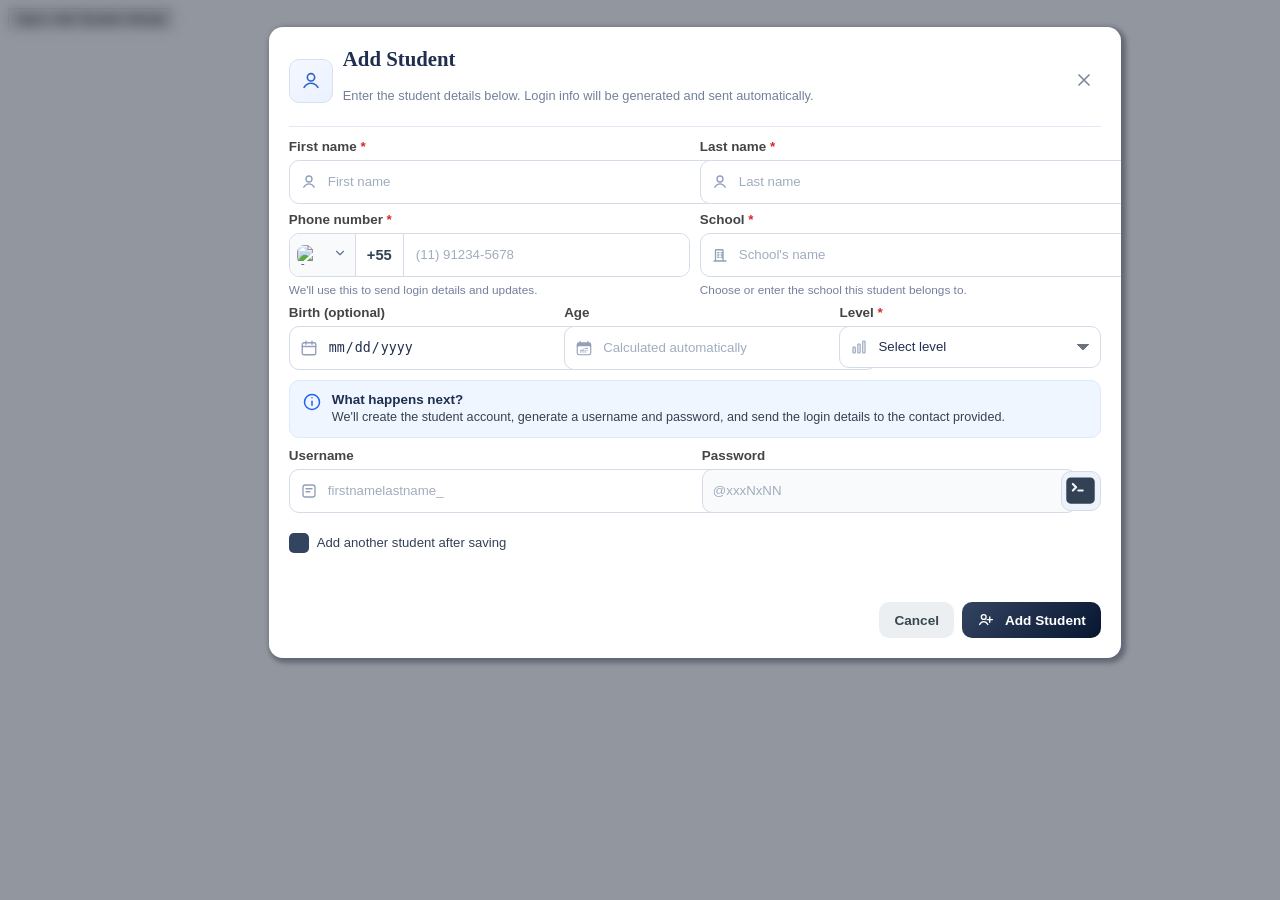
==== add-student-modal.html @ 1ba696b2 "202605061831 Login Update" ====
<!DOCTYPE html>
<html lang="en">
<head>
    <meta charset="UTF-8">
    <meta name="viewport" content="width=device-width, initial-scale=1.0">
    <title>Add Student Modal</title>
    <link rel="stylesheet" href="./add-student-modal.css">
</head>
<body>
    <button id="openModalBtn" class="demo-open-btn" type="button">Open Add Student Modal</button>

    <div id="studentModalOverlay" class="student-modal-overlay is-open" aria-hidden="false">
        <div class="student-modal-card" role="dialog" aria-modal="true" aria-labelledby="studentModalTitle">
            <header class="student-modal-header">
                <div class="student-modal-title-wrap">
                    <div class="student-modal-user-icon" aria-hidden="true">
                        <svg viewBox="0 0 24 24" fill="none">
                            <circle cx="12" cy="8" r="4" stroke="currentColor" stroke-width="1.8"></circle>
                            <path d="M4.5 19c1.8-3 4.3-4.5 7.5-4.5s5.7 1.5 7.5 4.5" stroke="currentColor" stroke-width="1.8" stroke-linecap="round"></path>
                        </svg>
                    </div>
                    <div class="student-modal-title-copy">
                        <h2 id="studentModalTitle">Add Student</h2>
                        <p>Enter the student details below. Login info will be generated and sent automatically.</p>
                    </div>
                </div>
                <button id="closeModalBtn" class="student-modal-close" type="button" aria-label="Close">
                    <svg viewBox="0 0 24 24" fill="none">
                        <path d="M6 6l12 12M18 6L6 18" stroke="currentColor" stroke-width="2" stroke-linecap="round"></path>
                    </svg>
                </button>
            </header>

            <form id="addStudentModernForm" novalidate>
                <div class="student-form-grid">
                    <div class="form-field">
                        <label for="firstName">First name <span class="required">*</span></label>
                        <div class="input-with-icon">
                            <span class="input-icon" aria-hidden="true">
                                <svg viewBox="0 0 24 24" fill="none">
                                    <circle cx="12" cy="8" r="4" stroke="currentColor" stroke-width="1.8"></circle>
                                    <path d="M5 19c1.8-3 4.2-4.5 7-4.5s5.2 1.5 7 4.5" stroke="currentColor" stroke-width="1.8" stroke-linecap="round"></path>
                                </svg>
                            </span>
                            <input id="firstName" name="firstName" type="text" placeholder="First name" autocomplete="given-name">
                        </div>
                    </div>

                    <div class="form-field">
                        <label for="lastName">Last name <span class="required">*</span></label>
                        <div class="input-with-icon">
                            <span class="input-icon" aria-hidden="true">
                                <svg viewBox="0 0 24 24" fill="none">
                                    <circle cx="12" cy="8" r="4" stroke="currentColor" stroke-width="1.8"></circle>
                                    <path d="M5 19c1.8-3 4.2-4.5 7-4.5s5.2 1.5 7 4.5" stroke="currentColor" stroke-width="1.8" stroke-linecap="round"></path>
                                </svg>
                            </span>
                            <input id="lastName" name="lastName" type="text" placeholder="Last name" autocomplete="family-name">
                        </div>
                    </div>

                    <div class="form-field">
                        <label for="phoneNumber">Phone number <span class="required">*</span></label>
                        <div class="phone-input-group">
                            <button class="country-display" type="button" aria-label="Country selector">
                                <img class="country-flag" src="https://flagcdn.com/w40/br.png" alt="Brazil flag" aria-hidden="true">
                                <span class="country-arrow" aria-hidden="true">
                                    <svg viewBox="0 0 24 24" fill="none">
                                        <path d="M6 9l6 6 6-6" stroke="currentColor" stroke-width="2" stroke-linecap="round" stroke-linejoin="round"></path>
                                    </svg>
                                </span>
                            </button>
                            <span class="country-code">+55</span>
                            <input id="phoneNumber" name="phoneNumber" type="tel" placeholder="(11) 91234-5678" inputmode="numeric" autocomplete="tel-national">
                        </div>
                        <div class="country-picker-menu" id="countryPickerMenu" hidden>
                            <button type="button" class="country-picker-option" data-country-iso="BR"><img src="https://flagcdn.com/w40/br.png" alt="" aria-hidden="true"><span>Brazil (+55)</span></button>
                            <button type="button" class="country-picker-option" data-country-iso="IE"><img src="https://flagcdn.com/w40/ie.png" alt="" aria-hidden="true"><span>Ireland (+353)</span></button>
                            <button type="button" class="country-picker-option" data-country-iso="GB"><img src="https://flagcdn.com/w40/gb.png" alt="" aria-hidden="true"><span>United Kingdom (+44)</span></button>
                            <button type="button" class="country-picker-option" data-country-iso="US"><img src="https://flagcdn.com/w40/us.png" alt="" aria-hidden="true"><span>United States (+1)</span></button>
                            <button type="button" class="country-picker-option" data-country-iso="CA"><img src="https://flagcdn.com/w40/ca.png" alt="" aria-hidden="true"><span>Canada (+1)</span></button>
                        </div>
                        <p class="helper-text">We'll use this to send login details and updates.</p>
                    </div>

                    <div class="form-field">
                        <label for="school">School <span class="required">*</span></label>
                        <div class="input-with-icon">
                            <span class="input-icon" aria-hidden="true">
                                <svg viewBox="0 0 24 24" fill="none">
                                    <path d="M4 20h16M6 20V5.8c0-.44.36-.8.8-.8h8.4c.44 0 .8.36.8.8V20M9 9h1.5M9 12h1.5M9 15h1.5M13.5 9H15M13.5 12H15M13.5 15H15" stroke="currentColor" stroke-width="1.8" stroke-linecap="round" stroke-linejoin="round"></path>
                                </svg>
                            </span>
                            <input id="school" name="school" type="text" placeholder="School's name" autocomplete="organization">
                        </div>
                        <p class="helper-text">Choose or enter the school this student belongs to.</p>
                    </div>

                    <div class="student-birth-age-level-row">
                        <div class="form-field">
                            <label for="birthDate">Birth (optional)</label>
                            <div class="input-with-icon">
                                <span class="input-icon" aria-hidden="true">
                                    <svg viewBox="0 0 24 24" fill="none">
                                        <rect x="3" y="5" width="18" height="16" rx="2" stroke="currentColor" stroke-width="1.8"></rect>
                                        <path d="M8 3v4M16 3v4M3 10h18" stroke="currentColor" stroke-width="1.8" stroke-linecap="round"></path>
                                    </svg>
                                </span>
                                <input id="birthDate" name="birthDate" type="date" autocomplete="bday">
                            </div>
                        </div>
                        <div class="form-field">
                            <label for="age">Age</label>
                            <div class="input-with-icon">
                                <span class="input-icon" aria-hidden="true">
                                    <svg viewBox="0 0 24 24" fill="currentColor">
                                        <path d="M12 11.993a.75.75 0 0 0-.75.75v.006c0 .414.336.75.75.75h.006a.75.75 0 0 0 .75-.75v-.006a.75.75 0 0 0-.75-.75H12ZM12 16.494a.75.75 0 0 0-.75.75v.005c0 .414.335.75.75.75h.005a.75.75 0 0 0 .75-.75v-.005a.75.75 0 0 0-.75-.75H12ZM8.999 17.244a.75.75 0 0 1 .75-.75h.006a.75.75 0 0 1 .75.75v.006a.75.75 0 0 1-.75.75h-.006a.75.75 0 0 1-.75-.75v-.006ZM7.499 16.494a.75.75 0 0 0-.75.75v.005c0 .414.336.75.75.75h.005a.75.75 0 0 0 .75-.75v-.005a.75.75 0 0 0-.75-.75H7.5ZM13.499 14.997a.75.75 0 0 1 .75-.75h.006a.75.75 0 0 1 .75.75v.005a.75.75 0 0 1-.75.75h-.006a.75.75 0 0 1-.75-.75v-.005ZM14.25 16.494a.75.75 0 0 0-.75.75v.006c0 .414.335.75.75.75h.005a.75.75 0 0 0 .75-.75v-.006a.75.75 0 0 0-.75-.75h-.005ZM15.75 14.995a.75.75 0 0 1 .75-.75h.005a.75.75 0 0 1 .75.75v.006a.75.75 0 0 1-.75.75H16.5a.75.75 0 0 1-.75-.75v-.006ZM13.498 12.743a.75.75 0 0 1 .75-.75h2.25a.75.75 0 1 1 0 1.5h-2.25a.75.75 0 0 1-.75-.75ZM6.748 14.993a.75.75 0 0 1 .75-.75h4.5a.75.75 0 0 1 0 1.5h-4.5a.75.75 0 0 1-.75-.75Z"></path>
                                        <path fill-rule="evenodd" d="M18 2.993a.75.75 0 0 0-1.5 0v1.5h-9V2.994a.75.75 0 1 0-1.5 0v1.497h-.752a3 3 0 0 0-3 3v11.252a3 3 0 0 0 3 3h13.5a3 3 0 0 0 3-3V7.492a3 3 0 0 0-3-3H18V2.993ZM3.748 18.743v-7.5a1.5 1.5 0 0 1 1.5-1.5h13.5a1.5 1.5 0 0 1 1.5 1.5v7.5a1.5 1.5 0 0 1-1.5 1.5h-13.5a1.5 1.5 0 0 1-1.5-1.5Z" clip-rule="evenodd"></path>
                                    </svg>
                                </span>
                                <input id="age" name="age" type="text" readonly placeholder="Calculated automatically">
                            </div>
                        </div>
                        <div class="form-field">
                            <label for="level">Level <span class="required">*</span></label>
                            <div class="select-with-icon">
                                <span class="input-icon" aria-hidden="true">
                                    <svg viewBox="0 0 24 24" fill="none">
                                        <rect x="4" y="12" width="3" height="8" rx="1" stroke="currentColor" stroke-width="1.5"></rect>
                                        <rect x="10.5" y="8" width="3" height="12" rx="1" stroke="currentColor" stroke-width="1.5"></rect>
                                        <rect x="17" y="4" width="3" height="16" rx="1" stroke="currentColor" stroke-width="1.5"></rect>
                                    </svg>
                                </span>
                                <select id="level" name="level">
                                    <option value="" selected disabled>Select level</option>
                                    <option value="Beginner">Beginner</option>
                                    <option value="Elementary">Elementary</option>
                                    <option value="Pre-Intermediate">Pre-Intermediate</option>
                                    <option value="Intermediate">Intermediate</option>
                                    <option value="Upper-Intermediate">Upper-Intermediate</option>
                                    <option value="Advanced">Advanced</option>
                                </select>
                            </div>
                        </div>
                    </div>
                </div>

                <div class="info-box">
                    <span class="info-icon" aria-hidden="true">
                        <svg viewBox="0 0 24 24" fill="none">
                            <circle cx="12" cy="12" r="9" stroke="currentColor" stroke-width="1.8"></circle>
                            <path d="M12 11v5M12 7h.01" stroke="currentColor" stroke-width="1.8" stroke-linecap="round"></path>
                        </svg>
                    </span>
                    <div>
                        <p class="info-title">What happens next?</p>
                        <p class="info-text">We'll create the student account, generate a username and password, and send the login details to the contact provided.</p>
                    </div>
                </div>
                <div class="student-credentials-row">
                    <div class="form-field">
                        <label for="studentModalUsername">Username</label>
                        <div class="input-with-icon">
                            <span class="input-icon" aria-hidden="true">
                                <svg viewBox="0 0 24 24" fill="none">
                                    <path d="M4 7a3 3 0 0 1 3-3h10a3 3 0 0 1 3 3v10a3 3 0 0 1-3 3H7a3 3 0 0 1-3-3V7Z" stroke="currentColor" stroke-width="1.8"></path>
                                    <path d="M8 9h8M8 13h5" stroke="currentColor" stroke-width="1.8" stroke-linecap="round"></path>
                                </svg>
                            </span>
                            <input id="studentModalUsername" name="username" type="text" readonly autocomplete="username" maxlength="120" placeholder="firstnamelastname_">
                        </div>
                    </div>
                    <div class="form-field">
                        <label for="studentModalPassword">Password</label>
                        <div class="student-password-wrap">
                            <input id="studentModalPassword" name="password" type="text" readonly autocomplete="off" spellcheck="false" minlength="8" maxlength="8" placeholder="@xxxNxNN" aria-label="Generated password (read-only)">
                            <button type="button" id="studentModalPasswordGenerate" class="student-password-generate-btn" aria-label="Generate password" title="Random @xxxNxNN password">
                                <svg xmlns="http://www.w3.org/2000/svg" viewBox="0 0 24 24" fill="currentColor" aria-hidden="true">
                                    <path fill-rule="evenodd" d="M2.25 6a3 3 0 0 1 3-3h13.5a3 3 0 0 1 3 3v12a3 3 0 0 1-3 3H5.25a3 3 0 0 1-3-3V6Zm3.97.97a.75.75 0 0 1 1.06 0l2.25 2.25a.75.75 0 0 1 0 1.06l-2.25 2.25a.75.75 0 0 1-1.06-1.06l1.72-1.72-1.72-1.72a.75.75 0 0 1 0-1.06Zm4.28 4.28a.75.75 0 0 0 0 1.5h3a.75.75 0 0 0 0-1.5h-3Z" clip-rule="evenodd" />
                                </svg>
                            </button>
                        </div>
                    </div>
                </div>

                <footer class="student-modal-footer">
                    <label class="checkbox-wrap">
                        <input id="addAnother" name="addAnother" type="checkbox" checked>
                        <span>Add another student after saving</span>
                    </label>

                    <div class="footer-actions">
                        <button id="cancelModalBtn" type="button" class="btn btn-cancel">Cancel</button>
                        <button type="submit" class="btn btn-primary">
                            <span class="btn-icon" aria-hidden="true">
                                <svg viewBox="0 0 24 24" fill="none">
                                    <circle cx="9" cy="8" r="3.2" stroke="currentColor" stroke-width="1.8"></circle>
                                    <path d="M3.5 18c1.4-2.5 3.2-3.8 5.5-3.8s4.1 1.3 5.5 3.8" stroke="currentColor" stroke-width="1.8" stroke-linecap="round"></path>
                                    <path d="M17 8v7M13.5 11.5h7" stroke="currentColor" stroke-width="1.8" stroke-linecap="round"></path>
                                </svg>
                            </span>
                            Add Student
                        </button>
                    </div>
                </footer>
            </form>
        </div>
    </div>

    <script src="./add-student-modal.js"></script>
</body>
</html>
---- add-student-modal.css ----
.student-modal-overlay {
    position: fixed;
    inset: 0;
    display: none;
    align-items: center;
    justify-content: center;
    padding: 18px;
    background: rgba(15, 23, 42, 0.45);
    backdrop-filter: blur(6px);
    -webkit-backdrop-filter: blur(6px);
    z-index: 9999;
    font-family: Inter, "Segoe UI", Arial, sans-serif;
    color: #1f2f4f;
}

.student-modal-overlay.is-open {
    display: flex;
}

.student-modal-card {
    position: fixed;
    top: 3%;
    left: 21%;

    height: 591px;
    width: 812px;
    padding: 20px;

    overflow: auto;
    background: #ffffff;
    border-radius: 14px;
    box-shadow: 2.5px 2.5px 5px 2.5px rgba(8, 16, 36, 0.35);
}

.student-modal-header {
    display: flex;
    justify-content: space-between;
    align-items: center;
    gap: 10px;
    margin-bottom: 12px;
    border-bottom: 1px solid #e2e8f4;
    padding-bottom: 10px;
}

.student-modal-title-wrap {
    display: flex;
    align-items: center;
    gap: 10px;
}

.student-modal-title-copy {
    display: flex;
    flex-direction: column;
    align-items: flex-start;
}

.student-modal-user-icon {
    width: 42px;
    height: 42px;
    flex-shrink: 0;
    border-radius: 10px;
    border: 1px solid #d8e1f2;
    display: inline-flex;
    align-items: center;
    justify-content: center;
    color: #2f63c8;
    background: linear-gradient(145deg, #f4f8ff 0%, #eaf1ff 100%);
}

.student-modal-user-icon svg {
    width: 22px;
    height: 22px;
}

.student-modal-title-wrap h2 {
    margin: 0 0 4px;
    font-family: 'Gluten', cursive;
    font-size: 1.3rem;
    font-weight: 700;
    color: #1f2f4f;
}

.student-modal-title-wrap p {
    color: #74809a;
    font-size: 0.8rem;
    font-weight: 500;
}

.student-modal-close {
    width: 34px;
    height: 34px;
    border: none;
    border-radius: 8px;
    background: transparent;
    color: #7b879c;
    cursor: pointer;
}

.student-modal-close:hover {
    background: #f3f4f6;
}

.student-modal-close svg {
    width: 20px;
    height: 20px;
}

.student-form-grid {
    display: grid;
    grid-template-columns: repeat(2, minmax(0, 1fr));
    gap: 8px 10px;
}

.form-field {
    display: flex;
    flex-direction: column;
    gap: 6px;
    position: relative;
}

.form-field label {
    font-size: 0.84rem;
    font-weight: 600;
    color: #444;
}

.required {
    color: #dc2626;
}

.student-modal-card .input-with-icon,
.student-modal-card .select-with-icon {
    position: relative;
}

.input-icon {
    position: absolute;
    top: 50%;
    left: 11px;
    transform: translateY(-50%);
    width: 18px;
    height: 18px;
    color: #92a0ba;
    pointer-events: none;
}

.textarea-icon {
    top: 14px;
    transform: none;
}

.input-icon svg {
    width: 100%;
    height: 100%;
}

.student-modal-card input,
.student-modal-card select,
.student-modal-card textarea {
    width: 100%;
    border: 1px solid #d5dbe7;
    border-radius: 10px;
    font-size: 0.83rem;
    font-weight: 500;
    color: #1f2f4f;
    background: #fff;
    outline: none;
    transition: border-color 140ms ease, box-shadow 140ms ease;
}

.student-modal-card input,
.student-modal-card select {
    height: 42px;
}

.student-modal-card .input-with-icon input,
.student-modal-card .select-with-icon select {
    padding: 0 12px 0 38px;
}

.student-modal-card select {
    appearance: none;
    background-image: linear-gradient(45deg, transparent 50%, #6b7280 50%), linear-gradient(135deg, #6b7280 50%, transparent 50%);
    background-position: calc(100% - 17px) 17px, calc(100% - 11px) 17px;
    background-size: 6px 6px, 6px 6px;
    background-repeat: no-repeat;
    padding-right: 30px;
}

.student-modal-card input:focus,
.student-modal-card select:focus,
.student-modal-card textarea:focus {
    border-color: #7fa0e8;
    box-shadow: 0 0 0 2px rgba(127, 160, 232, 0.18);
}

.student-modal-card input::placeholder,
.student-modal-card textarea::placeholder {
    color: #a0adbf;
}

.phone-input-group {
    display: grid;
    grid-template-columns: 66px 48px minmax(0, 1fr);
    align-items: center;
    border: 1px solid #d5dbe7;
    border-radius: 10px;
    background: #fff;
    overflow: hidden;
    height: 42px;
}

.phone-input-group:focus-within {
    border-color: #7fa0e8;
    box-shadow: 0 0 0 2px rgba(127, 160, 232, 0.18);
}

.country-display {
    height: 100%;
    display: inline-flex;
    align-items: center;
    justify-content: center;
    gap: 6px;
    border: none;
    border-right: 1px solid #d5dbe7;
    background: #f8fafc;
    cursor: pointer;
    padding: 0 8px;
}

.country-flag {
    width: 30px;
    height: 20px;
    object-fit: cover;
    border-radius: 7.5px;
    display: block;
}

.country-arrow svg {
    width: 14px;
    height: 14px;
    color: #64748b;
}

.country-picker-menu {
    position: absolute;
    top: calc(100% + 2px);
    left: 0;
    z-index: 20;
    min-width: 210px;
    border: 1px solid #d5dbe7;
    border-radius: 10px;
    background: #fff;
    box-shadow: 0 12px 30px rgba(15, 23, 42, 0.18);
    padding: 4px;
}

.country-picker-option {
    width: 100%;
    border: none;
    background: transparent;
    border-radius: 8px;
    height: 34px;
    padding: 0 8px;
    display: flex;
    align-items: center;
    gap: 8px;
    text-align: left;
    cursor: pointer;
    color: #2f3f5f;
    font-size: 0.8rem;
}

.country-picker-option:hover {
    background: #f4f8ff;
}

.country-picker-option img {
    width: 20px;
    height: 14px;
    border-radius: 20px;
    object-fit: cover;
}

.country-code {
    display: inline-flex;
    justify-content: center;
    align-items: center;
    height: 100%;
    color: #334155;
    border-right: 1px solid #d5dbe7;
    font-weight: 600;
    font-size: 0.92rem;
}

.phone-input-group input {
    border: none;
    border-radius: 0;
    height: 100%;
    padding: 0 12px;
    box-shadow: none;
}

.phone-input-group input:focus {
    border: none;
    box-shadow: none;
}

.student-password-wrap {
    display: grid;
    grid-template-columns: minmax(0, 1fr) 40px;
    gap: 6px;
    align-items: center;
}

.student-password-wrap input[readonly] {
    background: #f8fafc;
    padding: 0 10px;
}

.student-password-generate-btn {
    width: 40px;
    height: 40px;
    border: 1px solid #d5dbe7;
    border-radius: 10px;
    background: #eef2fb;
    color: #334155;
    cursor: pointer;
    display: inline-flex;
    align-items: center;
    justify-content: center;
    padding: 0;
}

.student-password-generate-btn:hover {
    background: #e4ebfa;
}

.student-password-generate-btn svg {
    width: 35px;
    height: 35px;
}

.helper-text {
    margin: 0;
    font-size: 0.74rem;
    color: #74809a;
}

.full-width {
    grid-column: 1 / -1;
}

.textarea-wrap {
    position: relative;
}

.student-modal-card textarea {
    min-height: 106px;
    resize: vertical;
    padding: 12px 12px 30px 38px;
    line-height: 1.35;
}

.char-counter {
    position: absolute;
    right: 10px;
    bottom: 8px;
    font-size: 0.72rem;
    color: #74809a;
}

.info-box {
    margin-top: 10px;
    border: 1px solid #dbeafe;
    background: #eff6ff;
    border-radius: 10px;
    padding: 11px 12px;
    display: flex;
    gap: 10px;
}

.info-icon {
    color: #2563eb;
    width: 20px;
    height: 20px;
    flex-shrink: 0;
}

.info-icon svg {
    width: 100%;
    height: 100%;
}

.info-title {
    margin: 0 0 2px;
    font-weight: 700;
    font-size: 0.84rem;
}

.info-text {
    margin: 0;
    font-size: 0.79rem;
    color: #374151;
    line-height: 1.35;
}

.student-credentials-row {
    margin-top: 10px;
    display: grid;
    grid-template-columns: repeat(2, minmax(0, 1fr));
    gap: 12px 14px;
}

.student-birth-age-level-row {
    grid-column: 1 / -1;
    display: grid;
    grid-template-columns: repeat(3, minmax(0, 1fr));
    gap: 12px 14px;
}

.student-modal-footer {
    display: flex;
    align-items: center;
    justify-content: flex-start;
    gap: 12px;
    flex-wrap: wrap;
}

.checkbox-wrap {
    display: inline-flex;
    align-items: center;
    margin: 20px 0px 0px 0px;
    gap: 8px;
    font-size: 0.82rem;
    color: #334155;
    cursor: pointer;
}

.checkbox-wrap input {
    position: relative;
    overflow: hidden;
    width: 20px;
    height: 20px;
    border: none;
    border-radius: 5px;
    box-sizing: border-box;
    background: #dfe3f3;
    appearance: none;
    -webkit-appearance: none;
    margin: 0;
    cursor: pointer;
    vertical-align: middle;
}

.checkbox-wrap input::before {
    content: '';
    position: absolute;
    inset: 0;
    background: #334461;
    transform: scale(0);
    transform-origin: center;
    transition: transform 280ms cubic-bezier(0.55, -0.17, 0, 0.51);
}

.checkbox-wrap input::after {
    content: '';
    position: absolute;
    opacity: 0;
    transition: transform 190ms ease-out 60ms, opacity 190ms ease-out 60ms;
}

.checkbox-wrap input:checked::before {
    transform: scale(1);
}

.checkbox-wrap input:checked::after {
    transform: rotate(45deg) scale(1);
    opacity: 1;
}

.checkbox-wrap input:focus-visible {
    outline: none;
    box-shadow: 0 0 0 2px rgba(51, 68, 97, 0.2);
}

.checkbox-wrap input:active {
    transform: scale(0.9);
}

.footer-actions {
    display: inline-flex;
    gap: 8px;
    position: absolute;
    right: 20px;
    bottom: 20px;
}

.btn {
    display: inline-flex;
    align-items: center;
    gap: 10px;

    height: 36px;
    padding: 0 15px;

    border: none;
    border-radius: 10px;
    font-size: 0.85rem;
    font-weight: 600;
    cursor: pointer;
}

.btn-cancel {
    background: #eceff1;
    color: #37474f;
}

.btn-cancel:hover {
    background: #dfe3e6;
}

.btn-primary {
    background: linear-gradient(135deg, #334461, #071630);
    color: #fff;
}

.btn-primary:hover {
    filter: brightness(1.06);
}

.btn-icon {
    width: 18px;
    height: 18px;
    display: inline-flex;
}

.btn-icon svg {
    width: 100%;
    height: 100%;
}

@media (max-width: 800px) {
    .student-modal-card {
        padding: 14px;
        padding-bottom: 14px;
    }

    .student-form-grid {
        grid-template-columns: 1fr;
    }

    .student-modal-title-wrap h2 {
        font-size: 1.15rem;
    }

    .student-modal-title-wrap p {
        font-size: 0.76rem;
    }

    .student-modal-footer {
        flex-direction: column;
        align-items: stretch;
    }

    .student-credentials-row {
        grid-template-columns: 1fr;
    }

    .student-birth-age-level-row {
        grid-template-columns: 1fr;
    }

    .footer-actions {
        position: static;
        width: 100%;
    }

    .footer-actions .btn {
        flex: 1 1 0;
        justify-content: center;
    }
}

@media (min-width: 1440px) {
    .student-modal-card {
        position: fixed;
        left: 19%;
        height: 685px;
        width: 940px;
        max-height: 685px;
    }
}
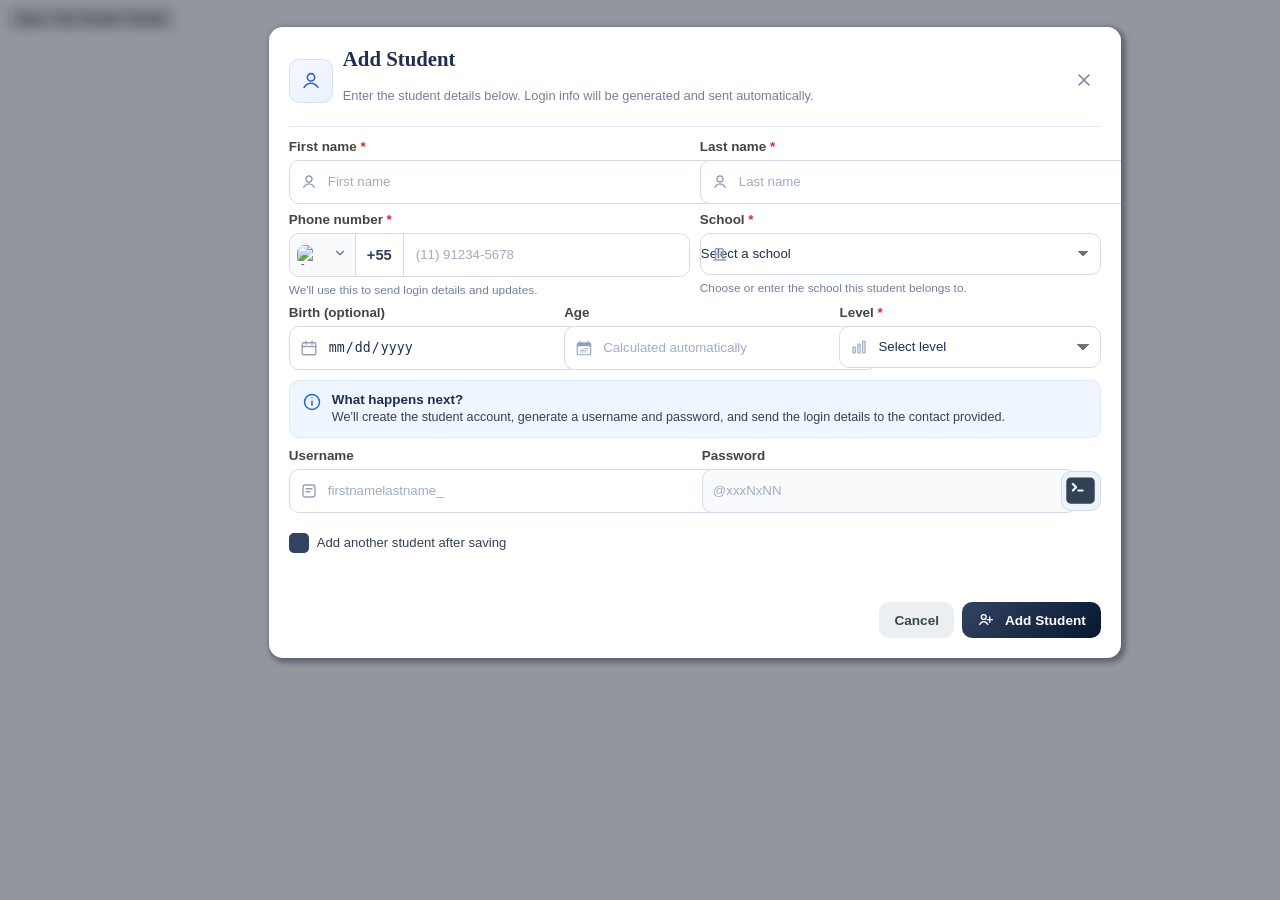
==== commit ba4d5058: "Sync" ====
--- a/add-student-modal.html
+++ b/add-student-modal.html
@@ -91,7 +91,9 @@
                                     <path d="M4 20h16M6 20V5.8c0-.44.36-.8.8-.8h8.4c.44 0 .8.36.8.8V20M9 9h1.5M9 12h1.5M9 15h1.5M13.5 9H15M13.5 12H15M13.5 15H15" stroke="currentColor" stroke-width="1.8" stroke-linecap="round" stroke-linejoin="round"></path>
                                 </svg>
                             </span>
-                            <input id="school" name="school" type="text" placeholder="School's name" autocomplete="organization">
+                            <select id="school" name="school">
+                                <option value="" selected disabled>Select a school</option>
+                            </select>
                         </div>
                         <p class="helper-text">Choose or enter the school this student belongs to.</p>
                     </div>
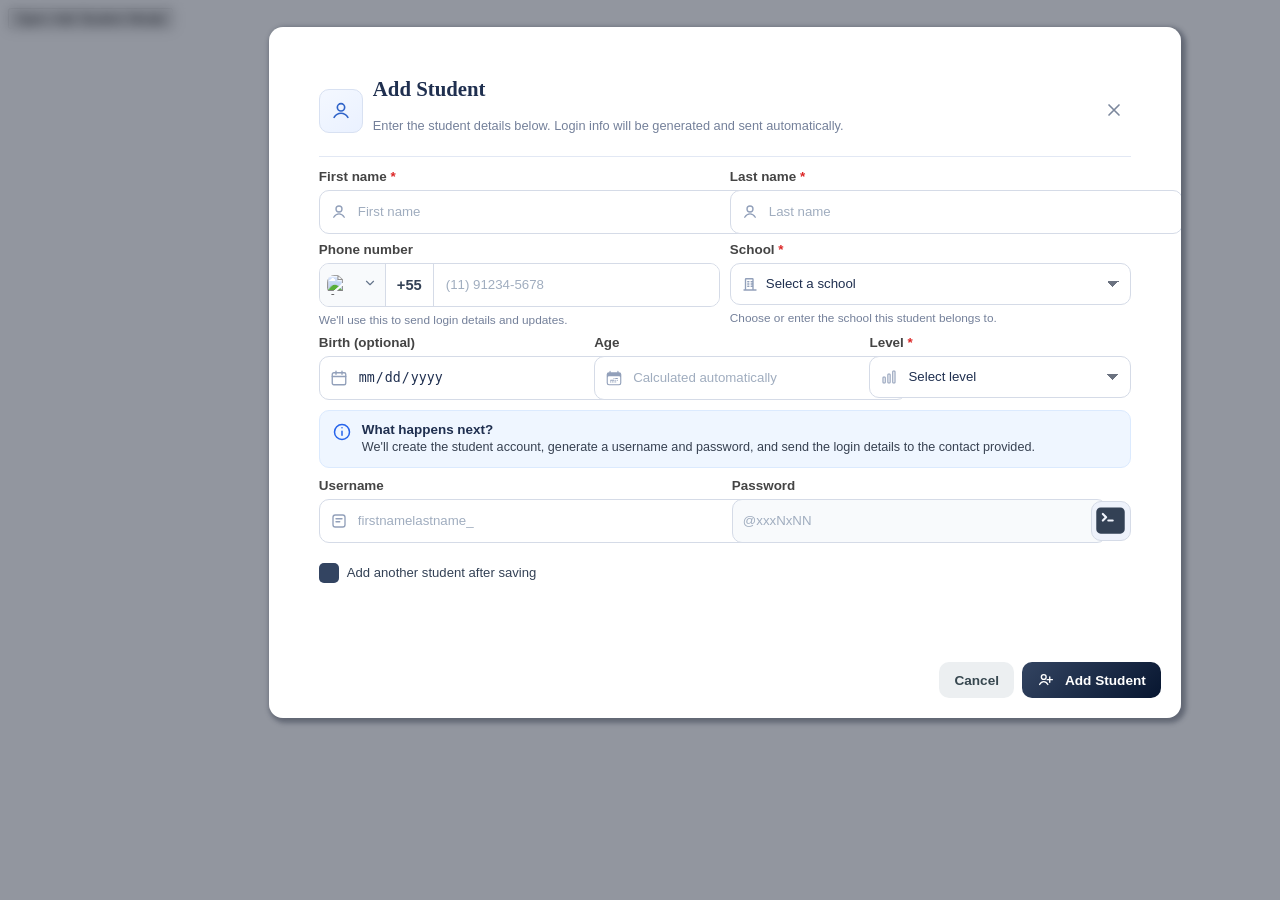
==== commit c8aed172: "202605070725 Sync" ====
--- a/add-student-modal.html
+++ b/add-student-modal.html
@@ -60,7 +60,7 @@
                     </div>
 
                     <div class="form-field">
-                        <label for="phoneNumber">Phone number <span class="required">*</span></label>
+                        <label for="phoneNumber">Phone number</label>
                         <div class="phone-input-group">
                             <button class="country-display" type="button" aria-label="Country selector">
                                 <img class="country-flag" src="https://flagcdn.com/w40/br.png" alt="Brazil flag" aria-hidden="true">
--- a/add-student-modal.css
+++ b/add-student-modal.css
@@ -24,7 +24,7 @@
 
     height: 591px;
     width: 812px;
-    padding: 20px;
+    padding: 50px;
 
     overflow: auto;
     background: #ffffff;
@@ -176,6 +176,10 @@
 .student-modal-card .input-with-icon input,
 .student-modal-card .select-with-icon select {
     padding: 0 12px 0 38px;
+}
+
+.student-modal-card select#school {
+    padding: 0 0 0 35px;
 }
 
 .student-modal-card select {
@@ -540,10 +544,13 @@
     height: 100%;
 }
 
+#school {
+    padding: 0px 0px 0px 35px;
+}
+
 @media (max-width: 800px) {
     .student-modal-card {
-        padding: 14px;
-        padding-bottom: 14px;
+        padding: 50px;
     }
 
     .student-form-grid {
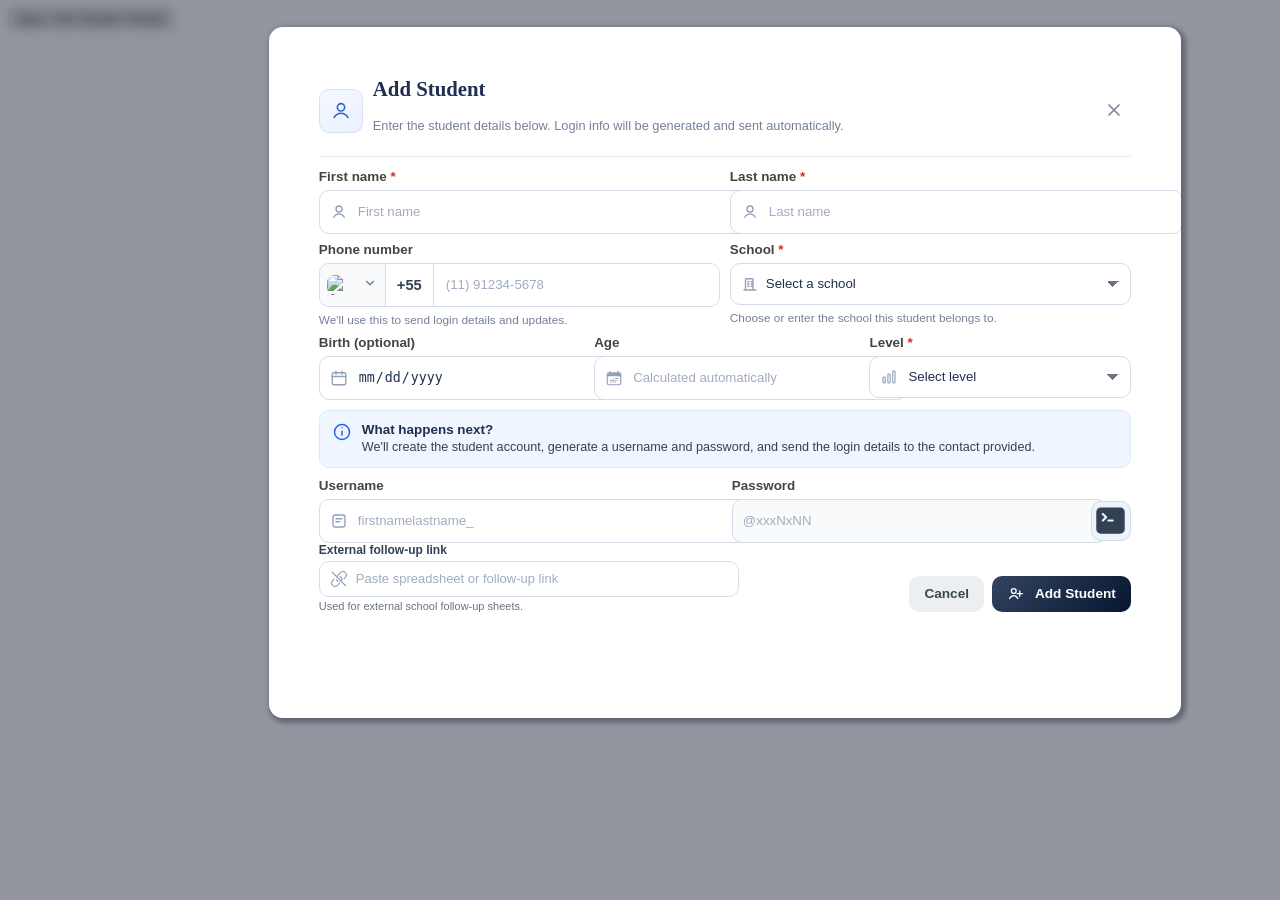
==== commit 9654875a: "Update" ====
--- a/add-student-modal.html
+++ b/add-student-modal.html
@@ -186,11 +186,20 @@
                 </div>
 
                 <footer class="student-modal-footer">
-                    <label class="checkbox-wrap">
-                        <input id="addAnother" name="addAnother" type="checkbox" checked>
-                        <span>Add another student after saving</span>
-                    </label>
-
+                    <div class="student-external-link-section">
+                        <label for="studentExternalLink">External follow-up link</label>
+                        <div class="student-external-link-input-wrapper">
+                            <span class="student-external-link-icon" aria-hidden="true"><svg xmlns="http://www.w3.org/2000/svg" viewBox="0 0 24 24" fill="currentColor"><path fill-rule="evenodd" d="M19.892 4.09a3.75 3.75 0 0 0-5.303 0l-4.5 4.5c-.074.074-.144.15-.21.229l4.965 4.966a3.75 3.75 0 0 0-1.986-4.428.75.75 0 0 1 .646-1.353 5.253 5.253 0 0 1 2.502 6.944l5.515 5.515a.75.75 0 0 1-1.061 1.06l-18-18.001A.75.75 0 0 1 3.521 2.46l5.294 5.295a5.31 5.31 0 0 1 .213-.227l4.5-4.5a5.25 5.25 0 1 1 7.425 7.425l-1.757 1.757a.75.75 0 1 1-1.06-1.06l1.756-1.757a3.75 3.75 0 0 0 0-5.304ZM5.846 11.773a.75.75 0 0 1 0 1.06l-1.757 1.758a3.75 3.75 0 0 0 5.303 5.304l3.129-3.13a.75.75 0 1 1 1.06 1.061l-3.128 3.13a5.25 5.25 0 1 1-7.425-7.426l1.757-1.757a.75.75 0 0 1 1.061 0Zm2.401.26a.75.75 0 0 1 .957.458c.18.512.474.992.885 1.403.31.311.661.555 1.035.733a.75.75 0 0 1-.647 1.354 5.244 5.244 0 0 1-1.449-1.026 5.232 5.232 0 0 1-1.24-1.965.75.75 0 0 1 .46-.957Z" clip-rule="evenodd" /></svg></span>
+                            <input
+                                type="url"
+                                id="studentExternalLink"
+                                name="externalFollowUpLink"
+                                maxlength="2048"
+                                placeholder="Paste spreadsheet or follow-up link"
+                            />
+                        </div>
+                        <small>Used for external school follow-up sheets.</small>
+                    </div>
                     <div class="footer-actions">
                         <button id="cancelModalBtn" type="button" class="btn btn-cancel">Cancel</button>
                         <button type="submit" class="btn btn-primary">
--- a/add-student-modal.css
+++ b/add-student-modal.css
@@ -425,79 +425,75 @@
 
 .student-modal-footer {
     display: flex;
-    align-items: center;
-    justify-content: flex-start;
+    align-items: flex-start;
+    justify-content: space-between;
     gap: 12px;
     flex-wrap: wrap;
 }
 
-.checkbox-wrap {
-    display: inline-flex;
-    align-items: center;
-    margin: 20px 0px 0px 0px;
+.student-external-link-section {
+    flex: 1;
+    min-width: 240px;
+    max-width: 420px;
+}
+
+.student-external-link-section label {
+    display: block;
+    font-size: 12px;
+    font-weight: 600;
+    margin-bottom: 4px;
+    color: #334155;
+}
+
+.student-external-link-input-wrapper {
+    display: flex;
+    align-items: center;
+    gap: 6px;
+    height: 36px;
+    padding: 0 10px;
+    border: 1px solid var(--border-color, #d8dee9);
+    border-radius: 10px;
+    background: #fff;
+    box-sizing: border-box;
+}
+
+.student-external-link-input-wrapper input {
+    width: 100%;
+    border: 0;
+    outline: 0;
+    font-size: 13px;
+    background: transparent;
+    min-width: 0;
+}
+
+.student-external-link-icon {
+    flex-shrink: 0;
+    display: inline-flex;
+    align-items: center;
+    justify-content: center;
+    line-height: 0;
+    color: #92a0ba;
+}
+
+.student-external-link-icon svg {
+    width: 18px;
+    height: 18px;
+    display: block;
+}
+
+.student-external-link-section small {
+    display: block;
+    margin-top: 3px;
+    font-size: 11px;
+    color: #6b7280;
+}
+
+.footer-actions {
+    display: inline-flex;
     gap: 8px;
-    font-size: 0.82rem;
-    color: #334155;
-    cursor: pointer;
-}
-
-.checkbox-wrap input {
-    position: relative;
-    overflow: hidden;
-    width: 20px;
-    height: 20px;
-    border: none;
-    border-radius: 5px;
-    box-sizing: border-box;
-    background: #dfe3f3;
-    appearance: none;
-    -webkit-appearance: none;
-    margin: 0;
-    cursor: pointer;
-    vertical-align: middle;
-}
-
-.checkbox-wrap input::before {
-    content: '';
-    position: absolute;
-    inset: 0;
-    background: #334461;
-    transform: scale(0);
-    transform-origin: center;
-    transition: transform 280ms cubic-bezier(0.55, -0.17, 0, 0.51);
-}
-
-.checkbox-wrap input::after {
-    content: '';
-    position: absolute;
-    opacity: 0;
-    transition: transform 190ms ease-out 60ms, opacity 190ms ease-out 60ms;
-}
-
-.checkbox-wrap input:checked::before {
-    transform: scale(1);
-}
-
-.checkbox-wrap input:checked::after {
-    transform: rotate(45deg) scale(1);
-    opacity: 1;
-}
-
-.checkbox-wrap input:focus-visible {
-    outline: none;
-    box-shadow: 0 0 0 2px rgba(51, 68, 97, 0.2);
-}
-
-.checkbox-wrap input:active {
-    transform: scale(0.9);
-}
-
-.footer-actions {
-    display: inline-flex;
-    gap: 8px;
-    position: absolute;
-    right: 20px;
-    bottom: 20px;
+    flex-shrink: 0;
+    margin-left: auto;
+    align-self: flex-end;
 }
 
 .btn {
@@ -579,7 +575,8 @@
     }
 
     .footer-actions {
-        position: static;
+        margin-left: 0;
+        align-self: stretch;
         width: 100%;
     }
 
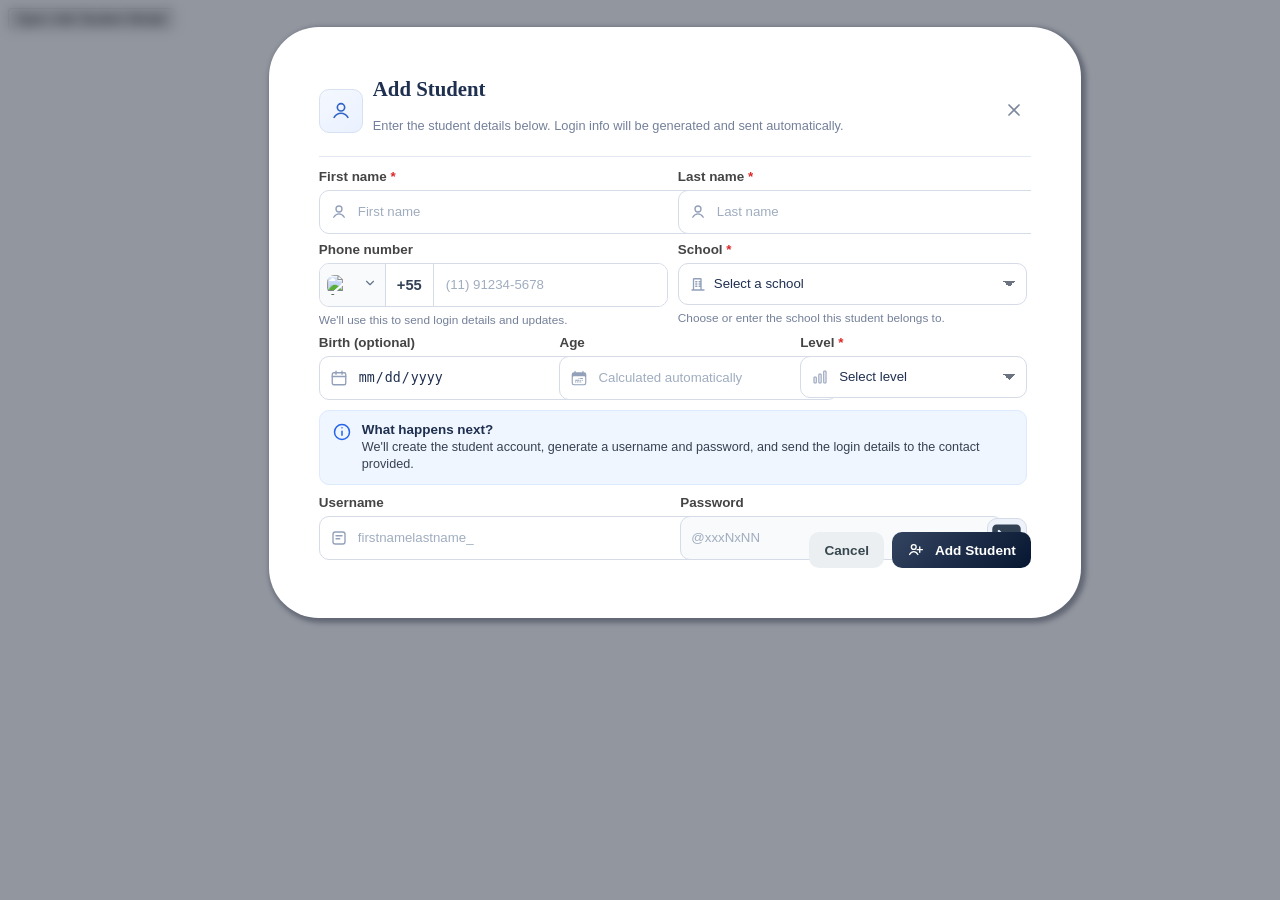
==== commit 2da582fb: "Update" ====
--- a/add-student-modal.html
+++ b/add-student-modal.html
@@ -32,6 +32,7 @@
             </header>
 
             <form id="addStudentModernForm" novalidate>
+                <div class="student-modal-body">
                 <div class="student-form-grid">
                     <div class="form-field">
                         <label for="firstName">First name <span class="required">*</span></label>
@@ -184,22 +185,23 @@
                         </div>
                     </div>
                 </div>
+                <div class="student-external-link-section">
+                    <label for="studentExternalLink">External follow-up link</label>
+                    <div class="student-external-link-input-wrapper">
+                        <span class="student-external-link-icon" aria-hidden="true"><svg xmlns="http://www.w3.org/2000/svg" viewBox="0 0 24 24" fill="currentColor"><path fill-rule="evenodd" d="M19.892 4.09a3.75 3.75 0 0 0-5.303 0l-4.5 4.5c-.074.074-.144.15-.21.229l4.965 4.966a3.75 3.75 0 0 0-1.986-4.428.75.75 0 0 1 .646-1.353 5.253 5.253 0 0 1 2.502 6.944l5.515 5.515a.75.75 0 0 1-1.061 1.06l-18-18.001A.75.75 0 0 1 3.521 2.46l5.294 5.295a5.31 5.31 0 0 1 .213-.227l4.5-4.5a5.25 5.25 0 1 1 7.425 7.425l-1.757 1.757a.75.75 0 1 1-1.06-1.06l1.756-1.757a3.75 3.75 0 0 0 0-5.304ZM5.846 11.773a.75.75 0 0 1 0 1.06l-1.757 1.758a3.75 3.75 0 0 0 5.303 5.304l3.129-3.13a.75.75 0 1 1 1.06 1.061l-3.128 3.13a5.25 5.25 0 1 1-7.425-7.426l1.757-1.757a.75.75 0 0 1 1.061 0Zm2.401.26a.75.75 0 0 1 .957.458c.18.512.474.992.885 1.403.31.311.661.555 1.035.733a.75.75 0 0 1-.647 1.354 5.244 5.244 0 0 1-1.449-1.026 5.232 5.232 0 0 1-1.24-1.965.75.75 0 0 1 .46-.957Z" clip-rule="evenodd" /></svg></span>
+                        <input
+                            type="url"
+                            id="studentExternalLink"
+                            name="externalFollowUpLink"
+                            maxlength="2048"
+                            placeholder="Paste spreadsheet or follow-up link"
+                        />
+                    </div>
+                    <small>Used for external school follow-up sheets.</small>
+                </div>
+                </div>
 
                 <footer class="student-modal-footer">
-                    <div class="student-external-link-section">
-                        <label for="studentExternalLink">External follow-up link</label>
-                        <div class="student-external-link-input-wrapper">
-                            <span class="student-external-link-icon" aria-hidden="true"><svg xmlns="http://www.w3.org/2000/svg" viewBox="0 0 24 24" fill="currentColor"><path fill-rule="evenodd" d="M19.892 4.09a3.75 3.75 0 0 0-5.303 0l-4.5 4.5c-.074.074-.144.15-.21.229l4.965 4.966a3.75 3.75 0 0 0-1.986-4.428.75.75 0 0 1 .646-1.353 5.253 5.253 0 0 1 2.502 6.944l5.515 5.515a.75.75 0 0 1-1.061 1.06l-18-18.001A.75.75 0 0 1 3.521 2.46l5.294 5.295a5.31 5.31 0 0 1 .213-.227l4.5-4.5a5.25 5.25 0 1 1 7.425 7.425l-1.757 1.757a.75.75 0 1 1-1.06-1.06l1.756-1.757a3.75 3.75 0 0 0 0-5.304ZM5.846 11.773a.75.75 0 0 1 0 1.06l-1.757 1.758a3.75 3.75 0 0 0 5.303 5.304l3.129-3.13a.75.75 0 1 1 1.06 1.061l-3.128 3.13a5.25 5.25 0 1 1-7.425-7.426l1.757-1.757a.75.75 0 0 1 1.061 0Zm2.401.26a.75.75 0 0 1 .957.458c.18.512.474.992.885 1.403.31.311.661.555 1.035.733a.75.75 0 0 1-.647 1.354 5.244 5.244 0 0 1-1.449-1.026 5.232 5.232 0 0 1-1.24-1.965.75.75 0 0 1 .46-.957Z" clip-rule="evenodd" /></svg></span>
-                            <input
-                                type="url"
-                                id="studentExternalLink"
-                                name="externalFollowUpLink"
-                                maxlength="2048"
-                                placeholder="Paste spreadsheet or follow-up link"
-                            />
-                        </div>
-                        <small>Used for external school follow-up sheets.</small>
-                    </div>
                     <div class="footer-actions">
                         <button id="cancelModalBtn" type="button" class="btn btn-cancel">Cancel</button>
                         <button type="submit" class="btn btn-primary">
--- a/add-student-modal.css
+++ b/add-student-modal.css
@@ -26,10 +26,42 @@
     width: 812px;
     padding: 50px;
 
-    overflow: auto;
+    --student-modal-actions-right: 50px;
+    --student-modal-actions-bottom: 50px;
+    --student-modal-body-pad-actions: calc(var(--student-modal-actions-bottom) + 36px + 12px);
+
+    display: flex;
+    flex-direction: column;
+    overflow: hidden;
+    box-sizing: border-box;
     background: #ffffff;
-    border-radius: 14px;
+    border-radius: 50px;
     box-shadow: 2.5px 2.5px 5px 2.5px rgba(8, 16, 36, 0.35);
+}
+
+.edit-student-dialog.student-modal-card {
+    --student-modal-actions-right: 30px;
+    --student-modal-actions-bottom: 20px;
+    --student-modal-body-pad-actions: calc(var(--student-modal-actions-bottom) + 36px + 12px);
+}
+
+.student-modal-card > header.student-modal-header,
+.student-modal-card > .student-modal-header {
+    flex-shrink: 0;
+}
+
+#addStudentModernForm {
+    flex: 1 1 auto;
+    min-height: 0;
+    display: flex;
+    flex-direction: column;
+}
+
+.student-modal-body {
+    flex: 1 1 auto;
+    min-height: 0;
+    overflow-y: auto;
+    padding-right: 4px;
 }
 
 .student-modal-header {
@@ -413,7 +445,7 @@
     margin-top: 10px;
     display: grid;
     grid-template-columns: repeat(2, minmax(0, 1fr));
-    gap: 12px 14px;
+    gap: 15px;
 }
 
 .student-birth-age-level-row {
@@ -424,17 +456,29 @@
 }
 
 .student-modal-footer {
-    display: flex;
-    align-items: flex-start;
-    justify-content: space-between;
-    gap: 12px;
-    flex-wrap: wrap;
+    margin: 0;
+    padding: 0;
+    flex-shrink: 0;
+    border: none;
+}
+
+.student-modal-card .footer-actions {
+    position: absolute;
+    right: var(--student-modal-actions-right);
+    bottom: var(--student-modal-actions-bottom);
+    z-index: 2;
 }
 
 .student-external-link-section {
+    margin-top: 10px;
     flex: 1;
     min-width: 240px;
     max-width: 420px;
+}
+
+.student-modal-body .student-external-link-section {
+    flex-grow: 0;
+    align-self: flex-start;
 }
 
 .student-external-link-section label {
@@ -492,8 +536,6 @@
     display: inline-flex;
     gap: 8px;
     flex-shrink: 0;
-    margin-left: auto;
-    align-self: flex-end;
 }
 
 .btn {
@@ -561,11 +603,6 @@
         font-size: 0.76rem;
     }
 
-    .student-modal-footer {
-        flex-direction: column;
-        align-items: stretch;
-    }
-
     .student-credentials-row {
         grid-template-columns: 1fr;
     }
@@ -574,10 +611,23 @@
         grid-template-columns: 1fr;
     }
 
+    .student-modal-footer {
+        margin-top: 8px;
+    }
+
+    .student-modal-card .footer-actions {
+        position: static;
+        z-index: auto;
+    }
+
+    .student-modal-body {
+        padding-bottom: 12px;
+    }
+
     .footer-actions {
-        margin-left: 0;
-        align-self: stretch;
+        display: flex;
         width: 100%;
+        box-sizing: border-box;
     }
 
     .footer-actions .btn {
@@ -589,7 +639,7 @@
 @media (min-width: 1440px) {
     .student-modal-card {
         position: fixed;
-        left: 19%;
+        left: 20%;
         height: 685px;
         width: 940px;
         max-height: 685px;
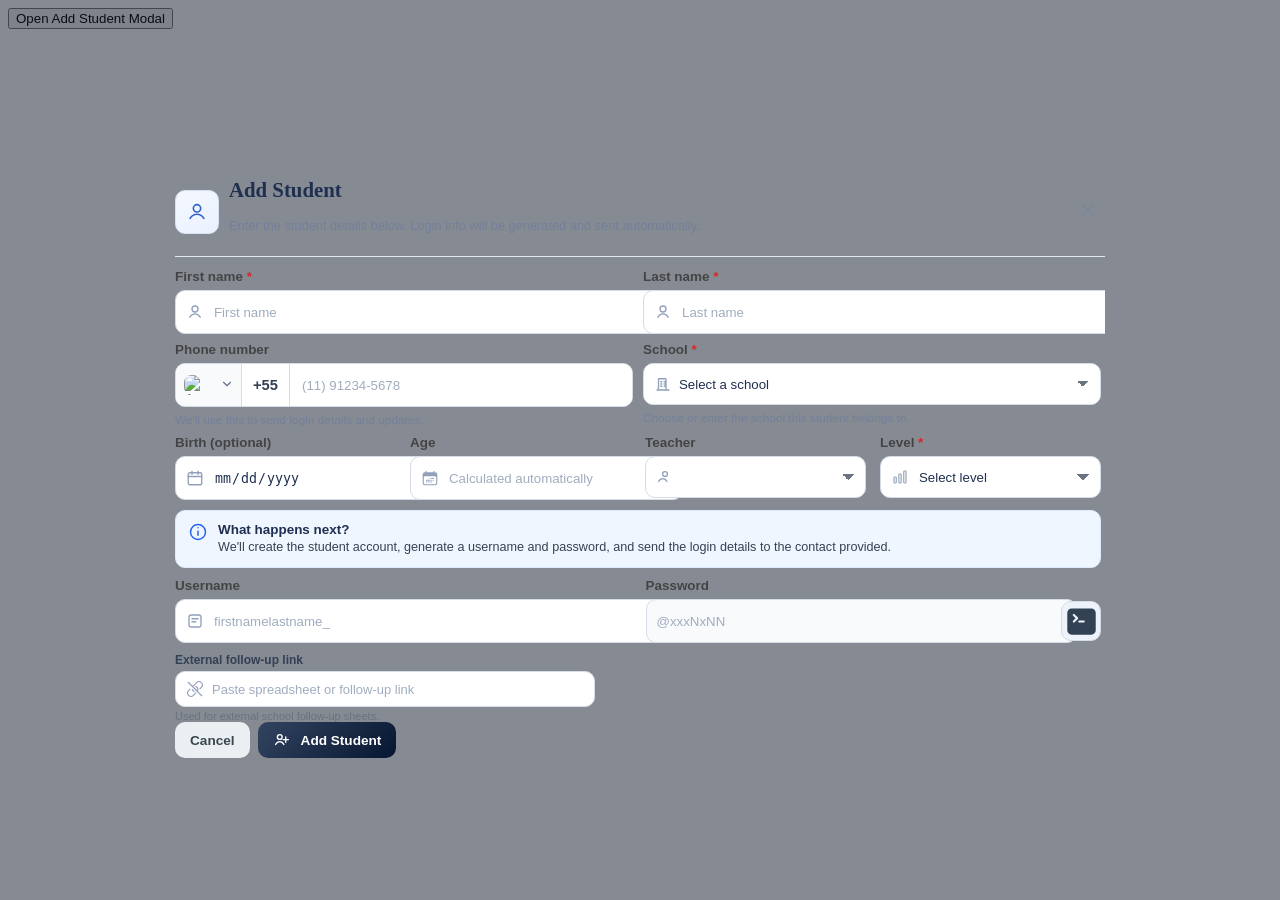
==== commit a2b9d1e8: "Update" ====
--- a/add-student-modal.html
+++ b/add-student-modal.html
@@ -122,6 +122,18 @@
                                     </svg>
                                 </span>
                                 <input id="age" name="age" type="text" readonly placeholder="Calculated automatically">
+                            </div>
+                        </div>
+                        <div class="form-field">
+                            <label for="studentModalTeacher">Teacher</label>
+                            <div class="select-with-icon">
+                                <span class="input-icon" aria-hidden="true">
+                                    <svg viewBox="0 0 24 24" fill="none">
+                                        <circle cx="12" cy="8" r="3.2" stroke="currentColor" stroke-width="1.8"></circle>
+                                        <path d="M3.5 18c1.4-2.5 3.2-3.8 5.5-3.8s4.1 1.3 5.5 3.8" stroke="currentColor" stroke-width="1.8" stroke-linecap="round"></path>
+                                    </svg>
+                                </span>
+                                <select id="studentModalTeacher" name="mentorTeacher" aria-label="Assigned teacher"></select>
                             </div>
                         </div>
                         <div class="form-field">
--- a/add-student-modal.css
+++ b/add-student-modal.css
@@ -1,48 +1,58 @@
 .student-modal-overlay {
     position: fixed;
     inset: 0;
+
     display: none;
     align-items: center;
     justify-content: center;
     padding: 18px;
-    background: rgba(15, 23, 42, 0.45);
-    backdrop-filter: blur(6px);
-    -webkit-backdrop-filter: blur(6px);
+
+    box-sizing: border-box;
+    background: transparent;
     z-index: 9999;
     font-family: Inter, "Segoe UI", Arial, sans-serif;
     color: #1f2f4f;
 }
 
-.student-modal-overlay.is-open {
-    display: flex;
-}
-
-.student-modal-card {
-    position: fixed;
-    top: 3%;
-    left: 21%;
-
-    height: 591px;
-    width: 812px;
-    padding: 50px;
-
-    --student-modal-actions-right: 50px;
-    --student-modal-actions-bottom: 50px;
-    --student-modal-body-pad-actions: calc(var(--student-modal-actions-bottom) + 36px + 12px);
-
-    display: flex;
-    flex-direction: column;
-    overflow: hidden;
-    box-sizing: border-box;
-    background: #ffffff;
-    border-radius: 50px;
-    box-shadow: 2.5px 2.5px 5px 2.5px rgba(8, 16, 36, 0.35);
-}
-
-.edit-student-dialog.student-modal-card {
-    --student-modal-actions-right: 30px;
-    --student-modal-actions-bottom: 20px;
-    --student-modal-body-pad-actions: calc(var(--student-modal-actions-bottom) + 36px + 12px);
+.student-modal-overlay::before {
+    content: '';
+    position: absolute;
+    inset: 0;
+    z-index: 0;
+    background: rgba(15, 25, 40, 0.5);
+    pointer-events: auto;
+}
+
+.student-modal-overlay.is-open,
+.student-modal-overlay.is-closing {
+    display: flex;
+}
+
+.student-modal-overlay.is-open::before {
+    animation: modal-backdrop-in 0.28s ease-out both;
+}
+
+.student-modal-overlay.is-closing::before {
+    animation: modal-backdrop-out 0.22s ease-in both;
+}
+
+.student-modal-overlay.is-open > .student-modal-card {
+    z-index: 1;
+    animation: modal-popup-in 220ms ease both;
+}
+
+.student-modal-overlay.is-closing > .student-modal-card {
+    z-index: 1;
+    animation: modal-popup-out 220ms ease both;
+}
+
+@media (prefers-reduced-motion: reduce) {
+    .student-modal-overlay.is-open::before,
+    .student-modal-overlay.is-closing::before,
+    .student-modal-overlay.is-open > .student-modal-card,
+    .student-modal-overlay.is-closing > .student-modal-card {
+        animation: none !important;
+    }
 }
 
 .student-modal-card > header.student-modal-header,
@@ -210,7 +220,9 @@
     padding: 0 12px 0 38px;
 }
 
-.student-modal-card select#school {
+.student-modal-card select#school,
+.student-modal-card select#studentModalTeacher,
+.student-modal-card select#editStudentTeacher {
     padding: 0 0 0 35px;
 }
 
@@ -455,6 +467,23 @@
     gap: 12px 14px;
 }
 
+/** Add-student overlay row: birth · age · teacher · level */
+#studentModalOverlay .student-birth-age-level-row {
+    grid-template-columns: repeat(4, minmax(0, 1fr));
+}
+
+/** Edit-student modal uses the same four-column row */
+#editStudentModal .student-birth-age-level-row {
+    grid-template-columns: repeat(4, minmax(0, 1fr));
+}
+
+@media (max-width: 1100px) {
+    #studentModalOverlay .student-birth-age-level-row,
+    #editStudentModal .student-birth-age-level-row {
+        grid-template-columns: repeat(2, minmax(0, 1fr));
+    }
+}
+
 .student-modal-footer {
     margin: 0;
     padding: 0;
@@ -582,7 +611,9 @@
     height: 100%;
 }
 
-#school {
+#school,
+#studentModalTeacher,
+#editStudentTeacher {
     padding: 0px 0px 0px 35px;
 }
 
@@ -635,13 +666,3 @@
         justify-content: center;
     }
 }
-
-@media (min-width: 1440px) {
-    .student-modal-card {
-        position: fixed;
-        left: 20%;
-        height: 685px;
-        width: 940px;
-        max-height: 685px;
-    }
-}
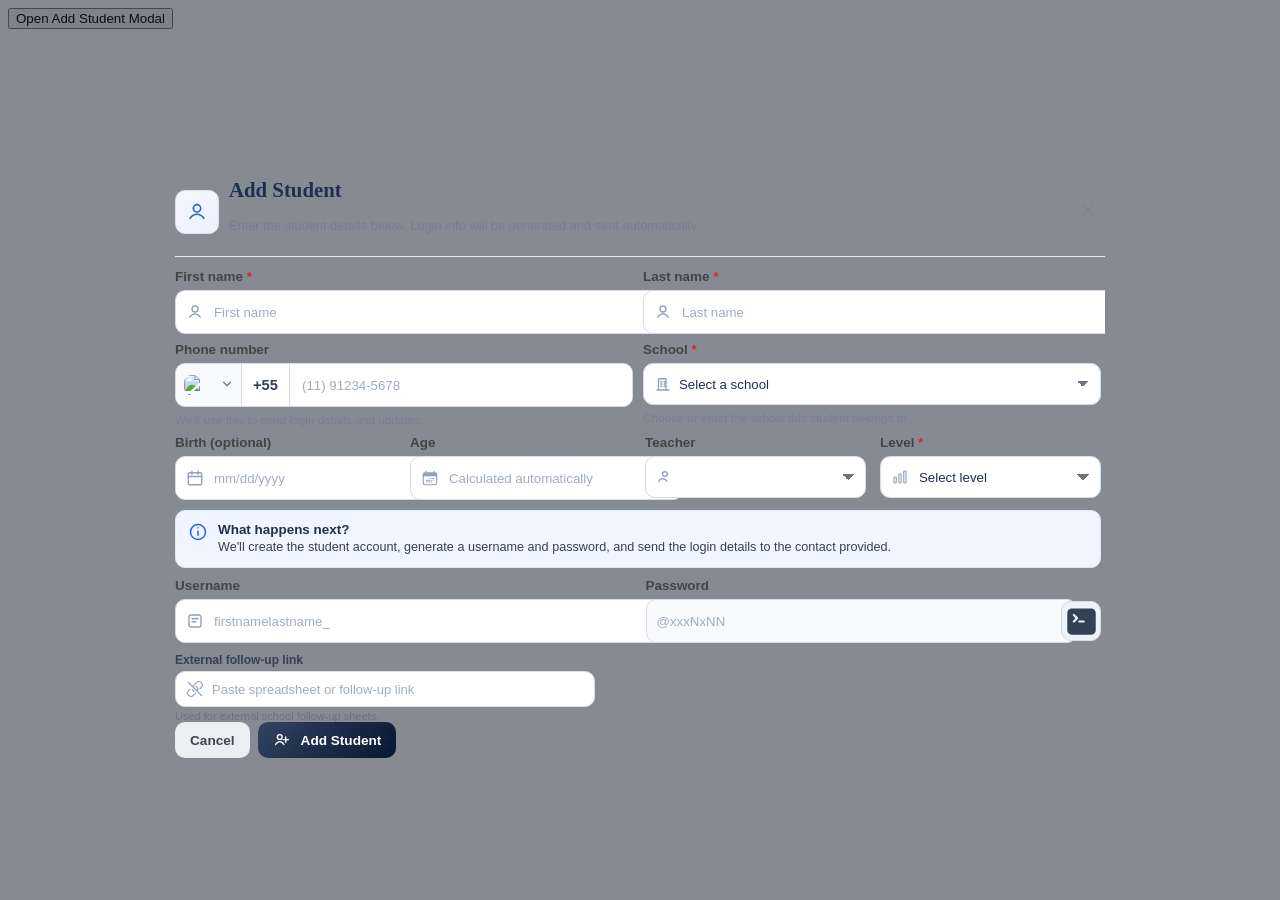
==== commit 769ae104: "Feed Update" ====
--- a/add-student-modal.html
+++ b/add-student-modal.html
@@ -109,7 +109,7 @@
                                         <path d="M8 3v4M16 3v4M3 10h18" stroke="currentColor" stroke-width="1.8" stroke-linecap="round"></path>
                                     </svg>
                                 </span>
-                                <input id="birthDate" name="birthDate" type="date" autocomplete="bday">
+                                <input id="birthDate" name="birthDate" type="text" placeholder="mm/dd/yyyy" inputmode="numeric" autocomplete="bday" maxlength="10">
                             </div>
                         </div>
                         <div class="form-field">
